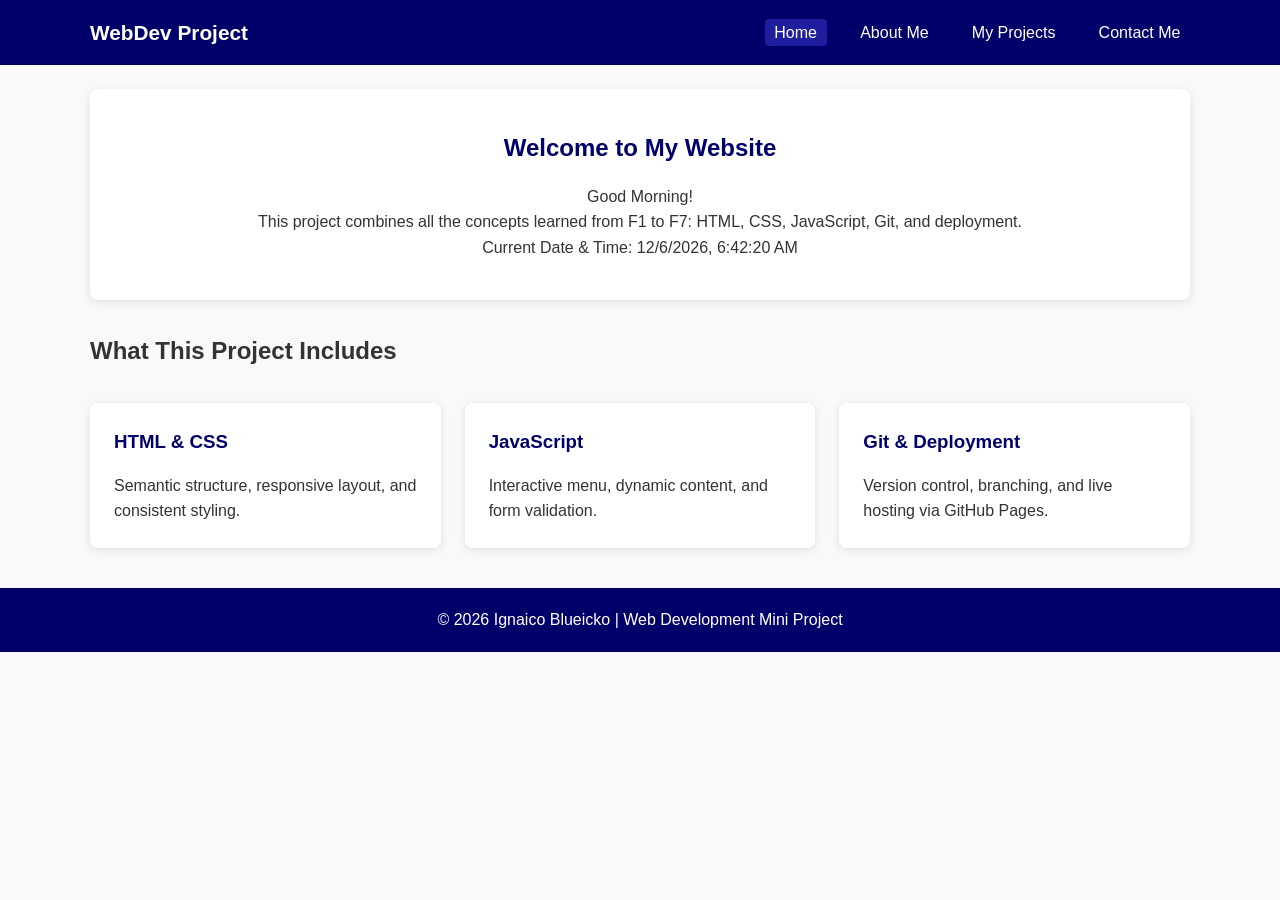
==== index P7.html @ fd80865b "Rename index.html to index P7.html" ====
<!DOCTYPE html>
<html lang="en">
<head>
    <meta charset="UTF-8">
    <meta name="viewport" content="width=device-width, initial-scale=1.0">
    <meta name="description" content="Mini web project integrating HTML, CSS, JavaScript, Git and deployment.">
    <title>My Mini Project | Home</title>
    <link rel="stylesheet" href="IndexStyle.css">
</head>
<body>
    <header>
        <nav class="navbar">
            <div class="container">
                <a href="index.html" class="logo">WebDev Project</a>
                <button class="menu-toggle" id="menuToggle">☰</button>
                <ul class="nav-links" id="navLinks">
                    <li><a href="index.html" class="active">Home</a></li>
                    <li><a href="AboutMeIndex.html">About Me</a></li>
                    <li><a href="ProjectsIndex.html">My Projects</a></li>
                    <li><a href="ContactsIndex.html">Contact Me</a></li>
                </ul>
            </div>
        </nav>
    </header>

    <main class="container">
        <section class="hero">
            <h1>Welcome to My Website</h1>
            <p id="greeting"></p>
            <p class="lead">This project combines all the concepts learned from F1 to F7: HTML, CSS, JavaScript, Git, and deployment.</p>
            <p>Current Date & Time: <span id="datetime"></span></p>
        </section>

        <section class="features">
            <h2>What This Project Includes</h2>
            <div class="grid">
                <div class="card">
                    <h3>HTML & CSS</h3>
                    <p>Semantic structure, responsive layout, and consistent styling.</p>
                </div>
                <div class="card">
                    <h3>JavaScript</h3>
                    <p>Interactive menu, dynamic content, and form validation.</p>
                </div>
                <div class="card">
                    <h3>Git & Deployment</h3>
                    <p>Version control, branching, and live hosting via GitHub Pages.</p>
                </div>
            </div>
        </section>
    </main>

    <!-- Footer -->
    <footer>
        <div class="container">
            <p>&copy; 2026 Ignaico Blueicko | Web Development Mini Project</p>
        </div>
    </footer>

    <script src="IndexScript.js"></script>
</body>
</html>
---- IndexStyle.css ----
* {
    margin: 0;
    padding: 0;
    box-sizing: border-box;
}

body {
    font-family: Arial, sans-serif;
    line-height: 1.6;
    background-color: #f8f9fa;
    color: #333;
}

.container {
    width: 90%;
    max-width: 1100px;
    margin: 0 auto;
}

.navbar {
    background-color: #00006B;
    color: white;
    padding: 1rem 0;
    margin-bottom: 1.5rem;
}

.navbar .container {
    display: flex;
    justify-content: space-between;
    align-items: center;
    flex-wrap: wrap;
}

.logo {
    color: white;
    font-size: 1.3rem;
    font-weight: bold;
    text-decoration: none;
}

.menu-toggle {
    background: none;
    border: none;
    color: white;
    font-size: 1.5rem;
    cursor: pointer;
    display: none;
}

.nav-links {
    list-style: none;
    display: flex;
    gap: 1.5rem;
}

.nav-links a {
    color: white;
    text-decoration: none;
    padding: 0.3rem 0.6rem;
    border-radius: 4px;
}

.nav-links a.active,
.nav-links a:hover {
    background-color: #1E1E9E;
}

.hero {
    background-color: white;
    padding: 2.5rem;
    border-radius: 8px;
    box-shadow: 0 2px 8px rgba(0,0,0,0.1);
    margin-bottom: 2rem;
    text-align: center;
}

.hero h1 {
    color: #00006B;
    margin-bottom: 1rem;
}

.grid {
    display: grid;
    grid-template-columns: repeat(auto-fit, minmax(300px, 1fr));
    gap: 1.5rem;
    margin: 2rem 0;
}

.card {
    background: white;
    padding: 1.5rem;
    border-radius: 8px;
    box-shadow: 0 2px 8px rgba(0,0,0,0.1);
}

.card h3 {
    color: #00006B;
    margin-bottom: 1rem;
}

/* Page Content */
.page-content {
    background: white;
    padding: 2rem;
    border-radius: 8px;
    box-shadow: 0 2px 8px rgba(0,0,0,0.1);
}

.page-content h1,
.page-content h2 {
    color: #00006B;
    margin: 1.2rem 0 0.8rem;
}

.page-content ul {
    padding-left: 1.5rem;
    margin: 1rem 0;
}

/* Contact Form */
.contact-form {
    margin-top: 2rem;
    max-width: 600px;
}

.form-group {
    margin-bottom: 1.2rem;
}

.form-group label {
    display: block;
    margin-bottom: 0.5rem;
    font-weight: bold;
}

.form-group input,
.form-group textarea {
    width: 100%;
    padding: 0.7rem;
    border: 1px solid #ccc;
    border-radius: 4px;
    font-size: 1rem;
}

.error {
    color: #dc3545;
    font-size: 0.9rem;
    display: block;
    margin-top: 0.3rem;
    min-height: 1.2rem;
}

.success-msg {
    color: #198754;
    font-weight: bold;
    margin-top: 1rem;
}

.btn {
    background-color: #00006B;
    color: white;
    padding: 0.8rem 1.5rem;
    border: none;
    border-radius: 4px;
    font-size: 1rem;
    cursor: pointer;
}

.btn:hover {
    background-color: #1E1E9E;
}

footer {
    background-color: #00006B;
    color: white;
    text-align: center;
    padding: 1.2rem 0;
    margin-top: 2.5rem;
}

@media (max-width: 768px) {
    .menu-toggle {
        display: block;
    }

    .nav-links {
        width: 100%;
        flex-direction: column;
        gap: 0.5rem;
        margin-top: 1rem;
        display: none;
    }

    .nav-links.open {
        display: flex;
    }
}
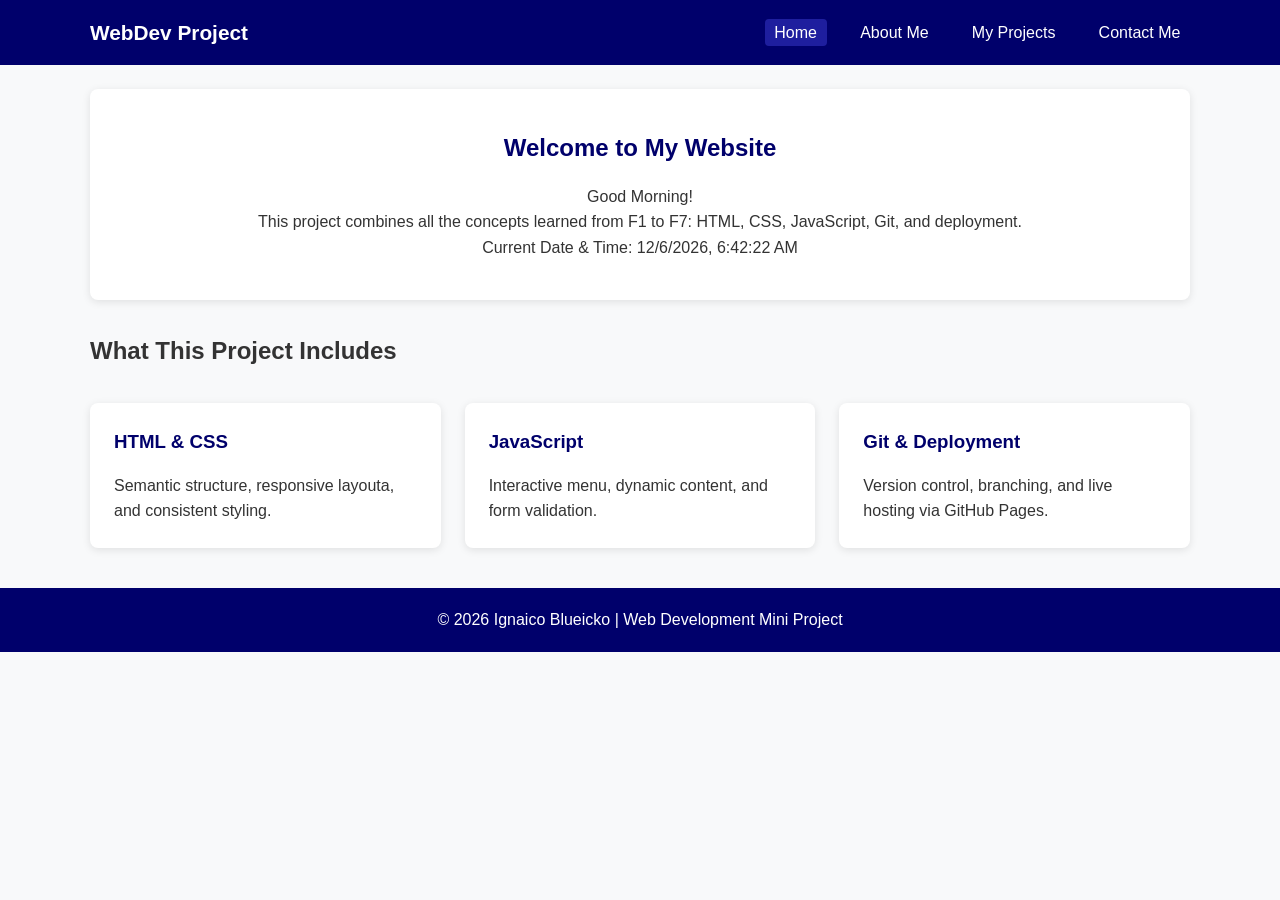
==== commit 5eb8b1c7: "Update index P7.html" ====
--- a/index P7.html
+++ b/index P7.html
@@ -20,7 +20,7 @@
                     <li><a href="ContactsIndex.html">Contact Me</a></li>
                 </ul>
             </div>
-        </nav>
+    </nav>
     </header>
 
     <main class="container">
@@ -36,7 +36,7 @@
             <div class="grid">
                 <div class="card">
                     <h3>HTML & CSS</h3>
-                    <p>Semantic structure, responsive layout, and consistent styling.</p>
+                    <p>Semantic structure, responsive layouta, and consistent styling.</p>
                 </div>
                 <div class="card">
                     <h3>JavaScript</h3>
